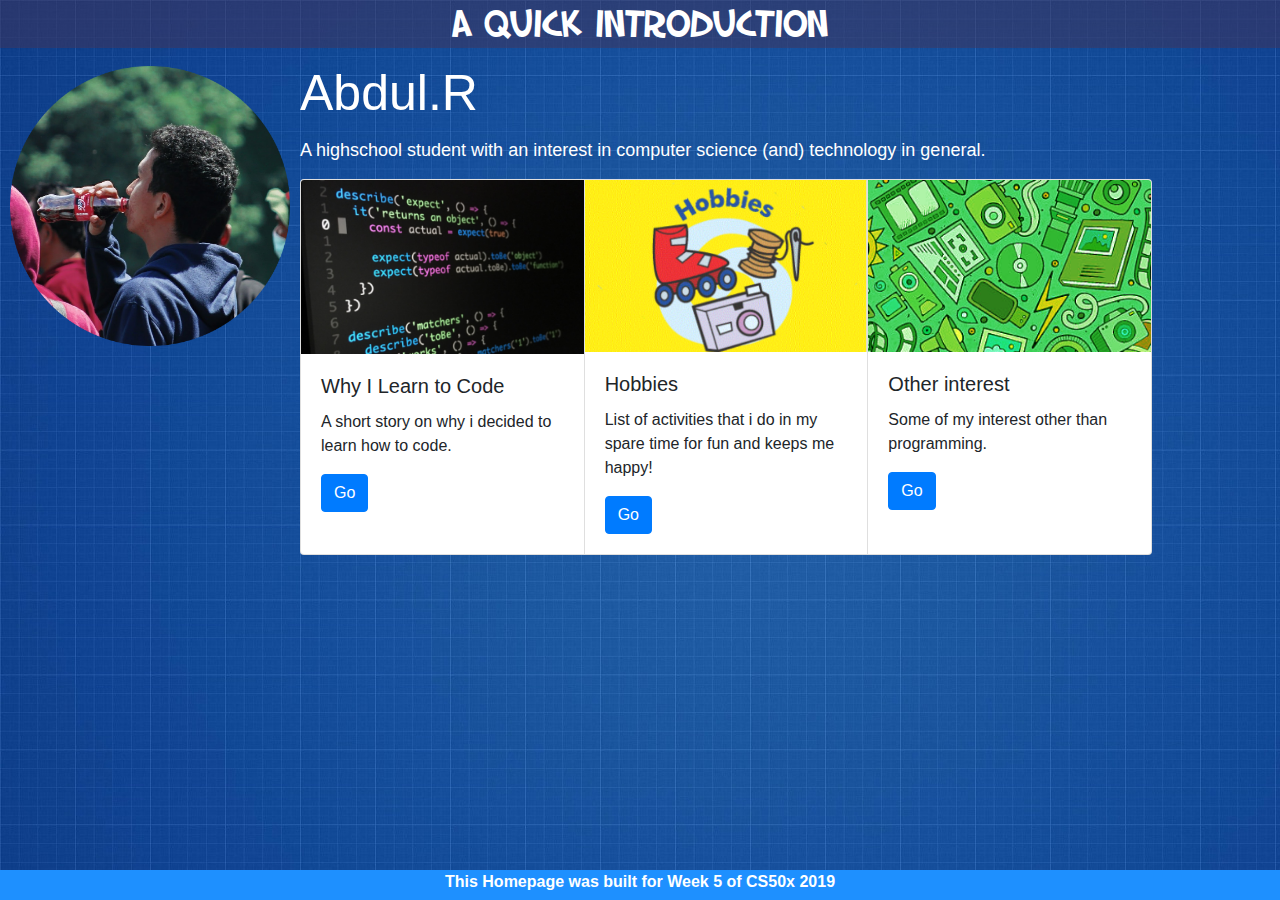
==== index.html @ b3348452 "first commit" ====
<!DOCTYPE html>

<html lang="en">

<head>
  <meta charset="utf-8">
  <link href="https://stackpath.bootstrapcdn.com/bootstrap/4.1.3/css/bootstrap.min.css" rel="stylesheet">
  <link href="styles.css" rel="stylesheet">
  <title>Home</title>
  <meta name="viewport" content="width=device-width, initial-scale=1.0">
  <h1 class="img-banner">A Quick Introduction</h1>
</head>

<body class="index">
  <div class="wrapper">
    <article class="img-info">
      <img class="img-me" src="img/head.png" alt="Me drinking coca-cola">
      <h2>Abdul.R</h2>
      <p>
        A highschool student with an interest in computer science (and) technology in general.</p>    </article>
        <div class="cardwrapper">
        <div class="card-group">
          <div class="card">
            <img class="card-img-top" src="img/code.png" alt="Card image cap">
            <div class="card-body">
              <h5 class="card-title">Why I Learn to Code</h5>
              <p class="card-text">A short story on why i decided to learn how to code.</p>
              <a href="code.html" class="btn btn-primary">Go</a>
            </div>
          </div>
          <div class="card">
            <img class="card-img-top" src="img/hobbies.png" alt="Card image cap">
            <div class="card-body">
              <h5 class="card-title">Hobbies</h5>
              <p class="card-text">List of activities that i do in my spare time for fun and keeps me happy!</p>
              <a href="hobbies.html" class="btn btn-primary">Go</a>
            </div>
          </div>
          <div class="card">
            <img class="card-img-top" src="img/interest.png" alt="Card image cap">
            <div class="card-body">
              <h5 class="card-title">Other interest</h5>
              <p class="card-text">Some of my interest other than programming.</p>
              <a href="interest.html" class="btn btn-primary">Go</a>
            </div>
          </div>
        </div>
      </div>
        </div>
  </div>
</body>
<footer>
  <b>This Homepage was built for Week 5 of <a href="https://cs50.harvard.edu/x/" target="_blank">CS50x</a> 2019</b>
</footer>
</html>
---- styles.css ----
*
{
  margin:0;
  padding:0;
}

@font-face{
  font-family:noshaded; src:url('comic.otf');
}

body.index{
  background-image:url('img/blue.jpg');
}

.wrapper {
  width: 100%;
}

.img-banner {
  font-family: noshaded;
  font-size:30px;
  color:white;
  text-align:center;
  background-color:rgb(65, 50, 85, 0.5);
}

.img-info {
  width: 100%:
}

.img-info h2 {
  text-align:center;
  padding : 15px 30px 10px;
  font-size:30px;
  line-height:44px;
  color: white;
}

.img-info h3 {
  padding-top:10px;
  text-align:center;
  color: white;
}

.img-info p {
  text-align:center;
  padding : 5px 30px 20px;
  font-size:16px;
  line-height:20px;
  color:white;
}

.img-me{
  width: 100%;
  padding:20px;
}

.cardwrapper{
  margin:0 auto;
  width:80%
}

.article-gif{
  margin: 0 auto;
  width: 100%;
}

.img-banner1 {
  padding-top:10px;
  padding-bottom:10px;
  font-size:50px;
  color:white;
  text-align:center;
  background-color:rgb(65, 50, 85, 0);
}

.img-banner2{
  display:none;
}

.img-banner3 {
  display:none;
}

.img-banner4{
  display:none;
}

footer{
  color:white;
  position:fixed;
  text-align: center;
  left:0px;
  bottom:0px;
  height:30px;
  width:100%;
  background-color:DodgerBlue;
}

a:link {
  color: white;
}

a:visited {
  color: white;
}

a:hover {
  color: white;
}

a:active {
  color: white;
}

@media only screen and (min-width: 768px) {
  .img-banner {
    font-size:50px;
    color:white;
    text-align:center;
    background-color:rgb(65, 50, 85, 0.5);
  }

  .img-banner1 {
    display:none;
    font-size:50px;
    color:white;
    text-align:center;
    background-color:rgb(65, 50, 85, 0);
  }

  .img-banner2 {
    display:block;
    font-size:50px;
    color:white;
    text-align:center;
    background-color:rgb(65, 50, 85, 0);
  }

  .wrapper {
    width: 700px;
    margin: 0 auto;
  }

  .img-info p {
    text-align:center;
    padding : 15px 30px 20px;
    font-size:20px;
    line-height:25px;
    color:white;
  }

  .img-info h2 {
    text-align:center;
    padding : 15px 30px 20px;
    font-size:50px;
    line-height:44px;
    color: white;
  }

  .cardwrapper{
    width:100%;
    height:50px;
  }

  .article-gif{
      font-size:50px;
      color:white;
      text-align:center;
      background-color:rgb(65, 50, 85, 0);
      margin: 0 auto;
      width: 100%;
  }

  .article-img{
    margin: 0 auto;
    width: 100%;
  }

  .img-banner3 {
    padding:10px;
    float:center;
    display:block;
    max-width: 800px
    font-size:50px;
    color:white;
    text-align:center;
    background-color:rgb(65, 50, 85, 0);
  }

}

@media only screen and (min-width: 1000px) {
  .wrapper {
    width: 1500px;
    width:100%;
  }

  .img-banner {
    font-size:40px;
    color:white;
    text-align:center;
    background-color:rgb(65, 50, 85, 0.5);
  }

  .img-banner2 {
    padding:10px;
    float:left;
    display:block;
    max-width: 800px
    font-size:50px;
    color:white;
    text-align:center;
    background-color:rgb(65, 50, 85, 0);
  }

  .img-banner3 {
    padding:20px;
    float:right;
    display:block;
    max-width: 800px
    font-size:50px;
    color:white;
    text-align:center;
    background-color:rgb(65, 50, 85, 0);
  }

  .img-banner4{
    display:block;
    text-align:center;
    background-color:rgb(65, 50, 85, 0);
  }

  .article-gif{
    padding-top:20px;
      float:right;
      max-width: 600px;
      margin: block;
      width: 100%;
      background-color:rgb(65, 50, 85, 0);
  }

  .img-info {
    width: 100%;
  }

  .img-me {
    float:left;
    width:300px;
    height:300px;
    padding:10px;
  }

  .img-info p {
    text-align:justify;
    padding : 15px 30px 0px;
    font-size:18px;
    line-height:25px;
    color:white;
  }

  .img-info h2 {
    text-align:left;
    padding : 15px 30px 0px;
    font-size:50px;
    line-height:44px;
    color: white;
  }

  .cardwrapper{
    width: 80%;
  }

  p.center{
    text-align:center;
  }

}
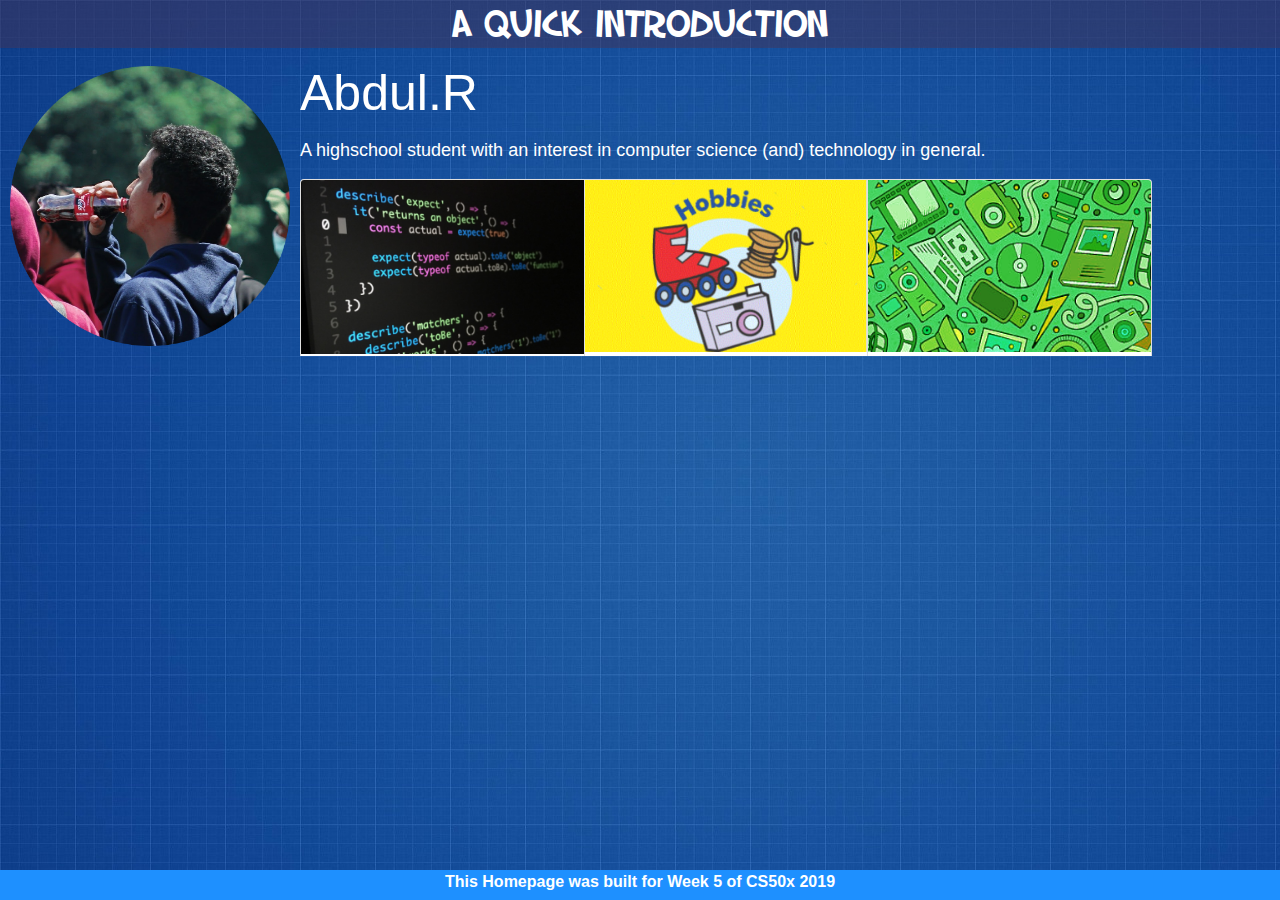
==== commit 8622fe21: "disable horizontal scroll" ====
--- a/index.html
+++ b/index.html
@@ -7,7 +7,7 @@
   <link href="https://stackpath.bootstrapcdn.com/bootstrap/4.1.3/css/bootstrap.min.css" rel="stylesheet">
   <link href="styles.css" rel="stylesheet">
   <title>Home</title>
-  <meta name="viewport" content="width=device-width, initial-scale=1.0">
+  <meta name="viewport" content="user-scalable=no, width=device-width, initial-scale=1.0">
   <h1 class="img-banner">A Quick Introduction</h1>
 </head>
 
--- a/styles.css
+++ b/styles.css
@@ -6,6 +6,13 @@
 
 @font-face{
   font-family:noshaded; src:url('comic.otf');
+}
+
+html, body {
+  overflow-x: hidden;
+}
+body {
+  position: relative
 }
 
 body.index{
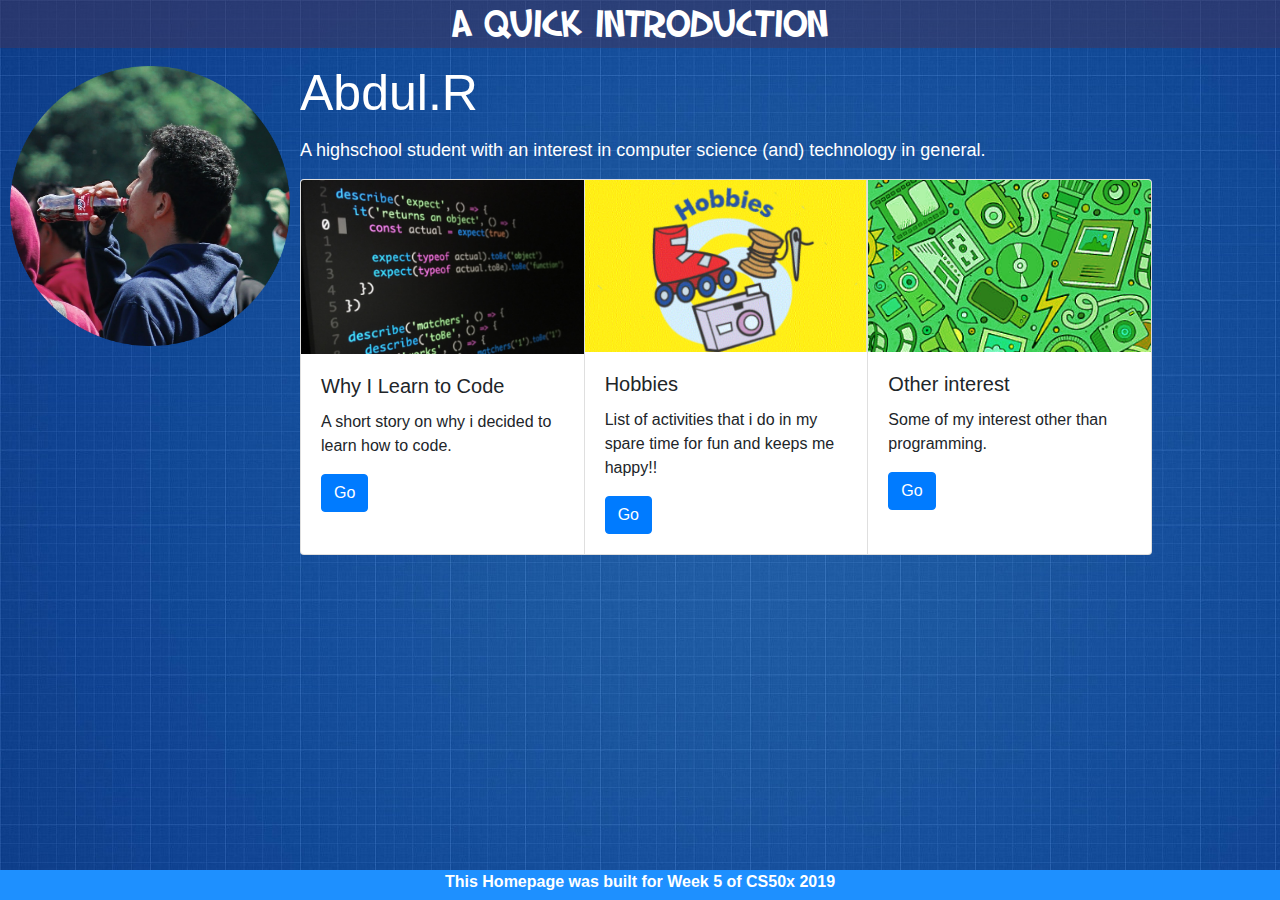
==== commit 4c8a3f19: "Update index.html" ====
--- a/index.html
+++ b/index.html
@@ -32,7 +32,7 @@
             <img class="card-img-top" src="img/hobbies.png" alt="Card image cap">
             <div class="card-body">
               <h5 class="card-title">Hobbies</h5>
-              <p class="card-text">List of activities that i do in my spare time for fun and keeps me happy!</p>
+              <p class="card-text">List of activities that i do in my spare time for fun and keeps me happy!!</p>
               <a href="hobbies.html" class="btn btn-primary">Go</a>
             </div>
           </div>
--- a/styles.css
+++ b/styles.css
@@ -8,9 +8,6 @@
   font-family:noshaded; src:url('comic.otf');
 }
 
-html, body {
-  overflow-x: hidden;
-}
 body {
   position: relative
 }
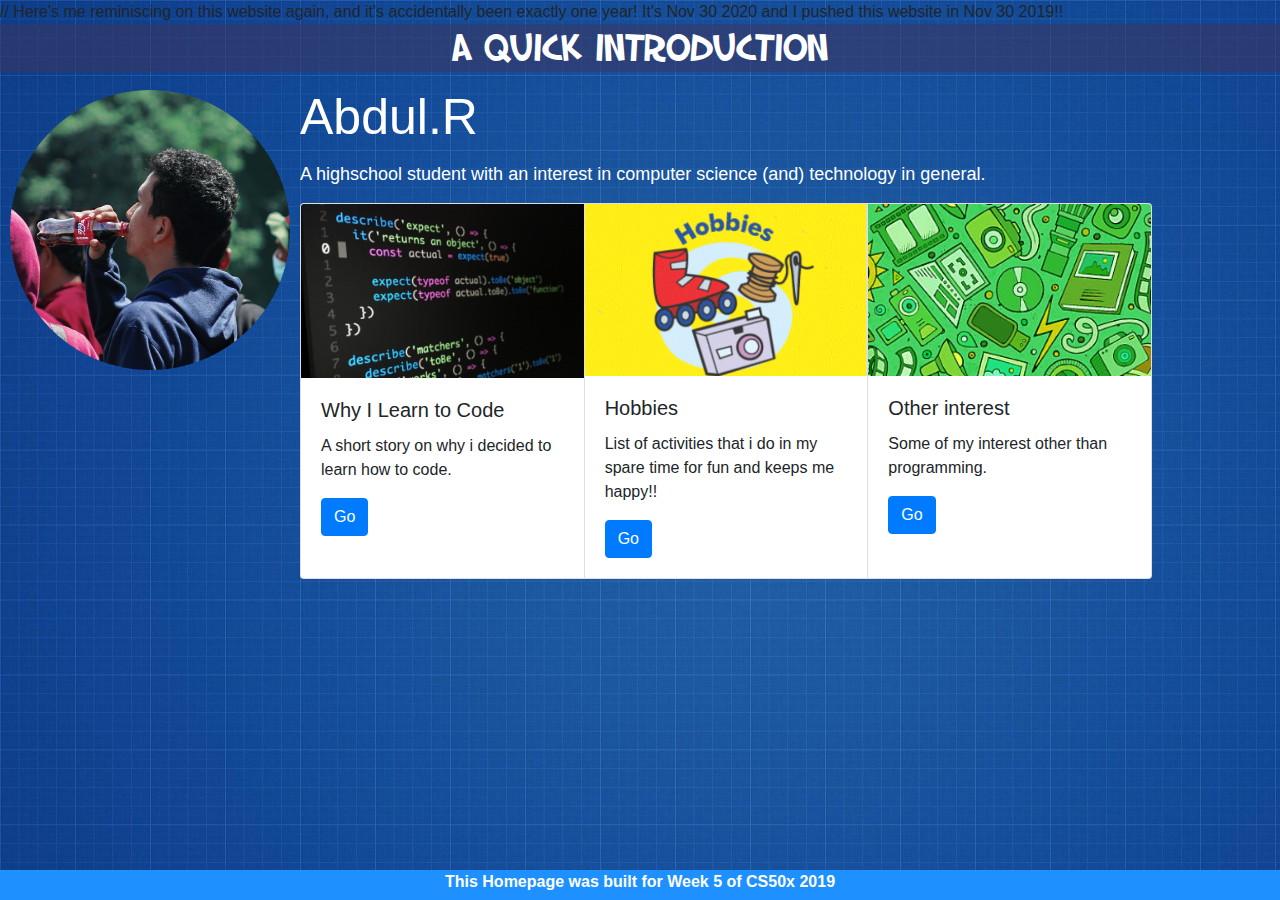
==== commit e3b8efc6: "Add some comments. . ." ====
--- a/index.html
+++ b/index.html
@@ -1,7 +1,7 @@
 <!DOCTYPE html>
 
 <html lang="en">
-
+// Here's me reminiscing on this website again, and it's accidentally been exactly one year! It's Nov 30 2020 and I pushed this website in Nov 30 2019!! 
 <head>
   <meta charset="utf-8">
   <link href="https://stackpath.bootstrapcdn.com/bootstrap/4.1.3/css/bootstrap.min.css" rel="stylesheet">
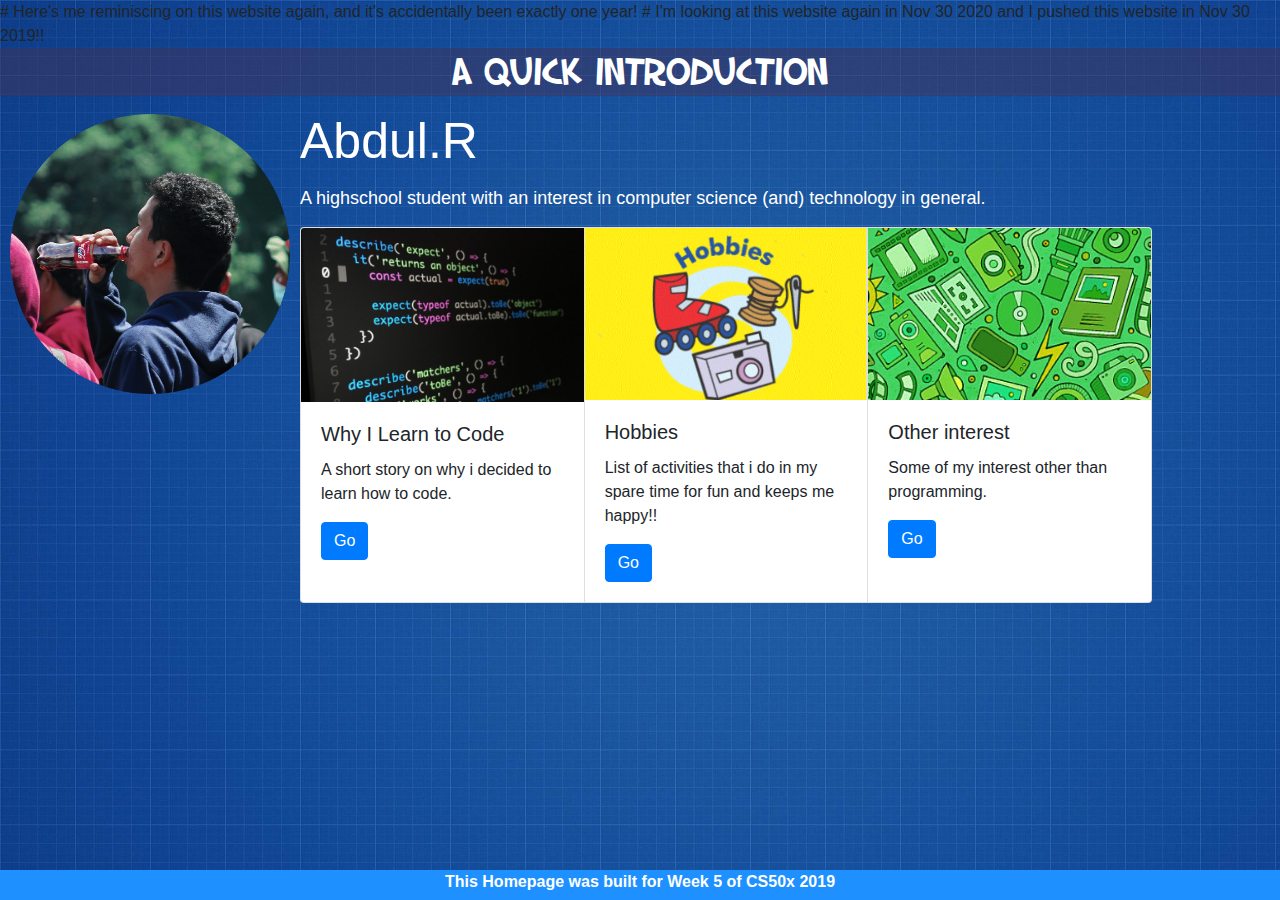
==== commit fd738f46: "Add some comments ._." ====
--- a/index.html
+++ b/index.html
@@ -1,7 +1,8 @@
 <!DOCTYPE html>
 
 <html lang="en">
-// Here's me reminiscing on this website again, and it's accidentally been exactly one year! It's Nov 30 2020 and I pushed this website in Nov 30 2019!! 
+# Here's me reminiscing on this website again, and it's accidentally been exactly one year!
+# I'm looking at this website again in Nov 30 2020 and I pushed this website in Nov 30 2019!! 
 <head>
   <meta charset="utf-8">
   <link href="https://stackpath.bootstrapcdn.com/bootstrap/4.1.3/css/bootstrap.min.css" rel="stylesheet">
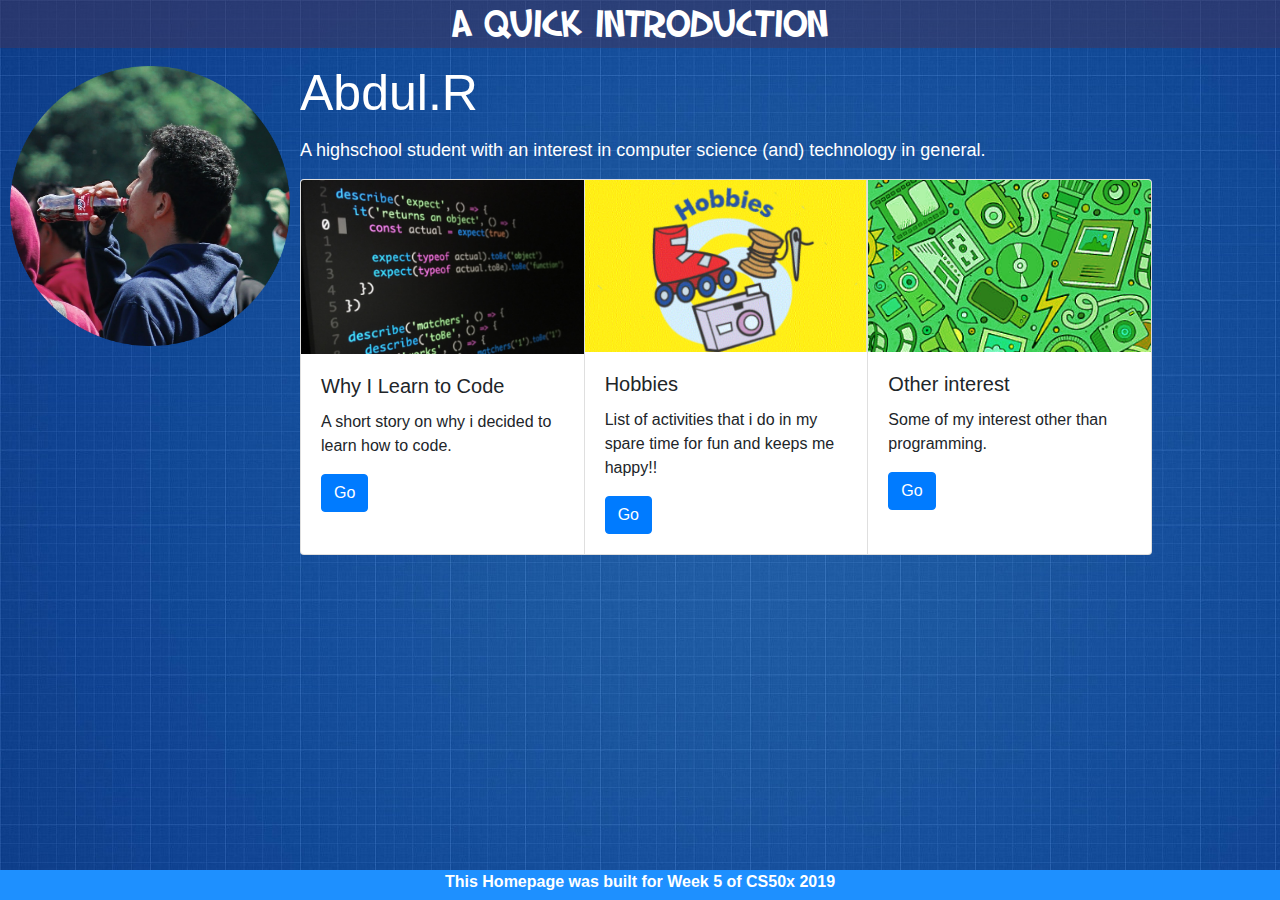
==== commit 6e78f06b: "Add some comments ._. (again)" ====
--- a/index.html
+++ b/index.html
@@ -1,8 +1,8 @@
 <!DOCTYPE html>
 
 <html lang="en">
-# Here's me reminiscing on this website again, and it's accidentally been exactly one year!
-# I'm looking at this website again in Nov 30 2020 and I pushed this website in Nov 30 2019!! 
+<! -- Here's me reminiscing on this website again, and it's accidentally been exactly one year! -->
+<! -- I'm looking at this website again in Nov 30 2020 and I pushed this website in Nov 30 2019!! -->
 <head>
   <meta charset="utf-8">
   <link href="https://stackpath.bootstrapcdn.com/bootstrap/4.1.3/css/bootstrap.min.css" rel="stylesheet">
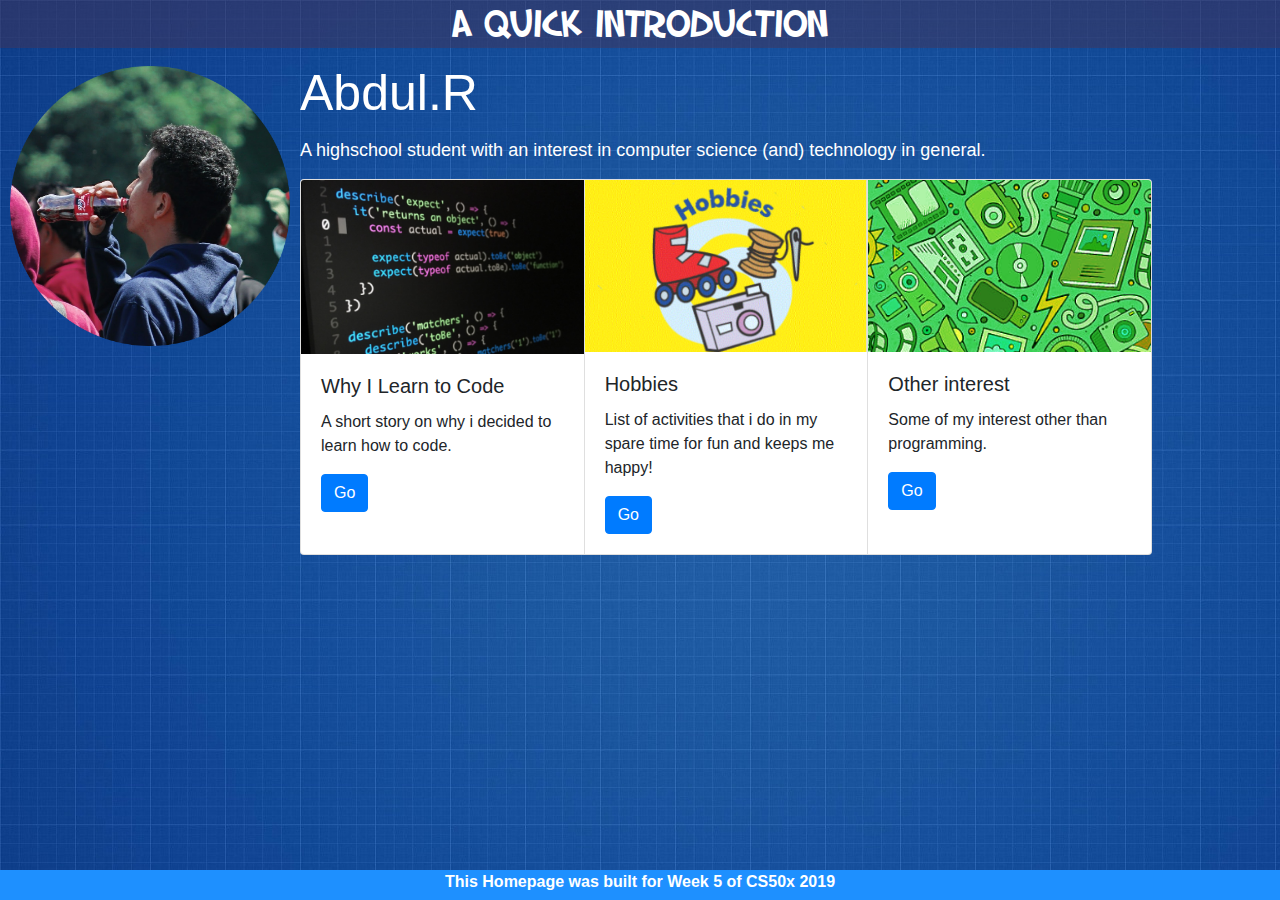
==== commit 3ee9adf7: "minor changes" ====
--- a/index.html
+++ b/index.html
@@ -33,7 +33,7 @@
             <img class="card-img-top" src="img/hobbies.png" alt="Card image cap">
             <div class="card-body">
               <h5 class="card-title">Hobbies</h5>
-              <p class="card-text">List of activities that i do in my spare time for fun and keeps me happy!!</p>
+              <p class="card-text">List of activities that i do in my spare time for fun and keeps me happy!</p>
               <a href="hobbies.html" class="btn btn-primary">Go</a>
             </div>
           </div>
